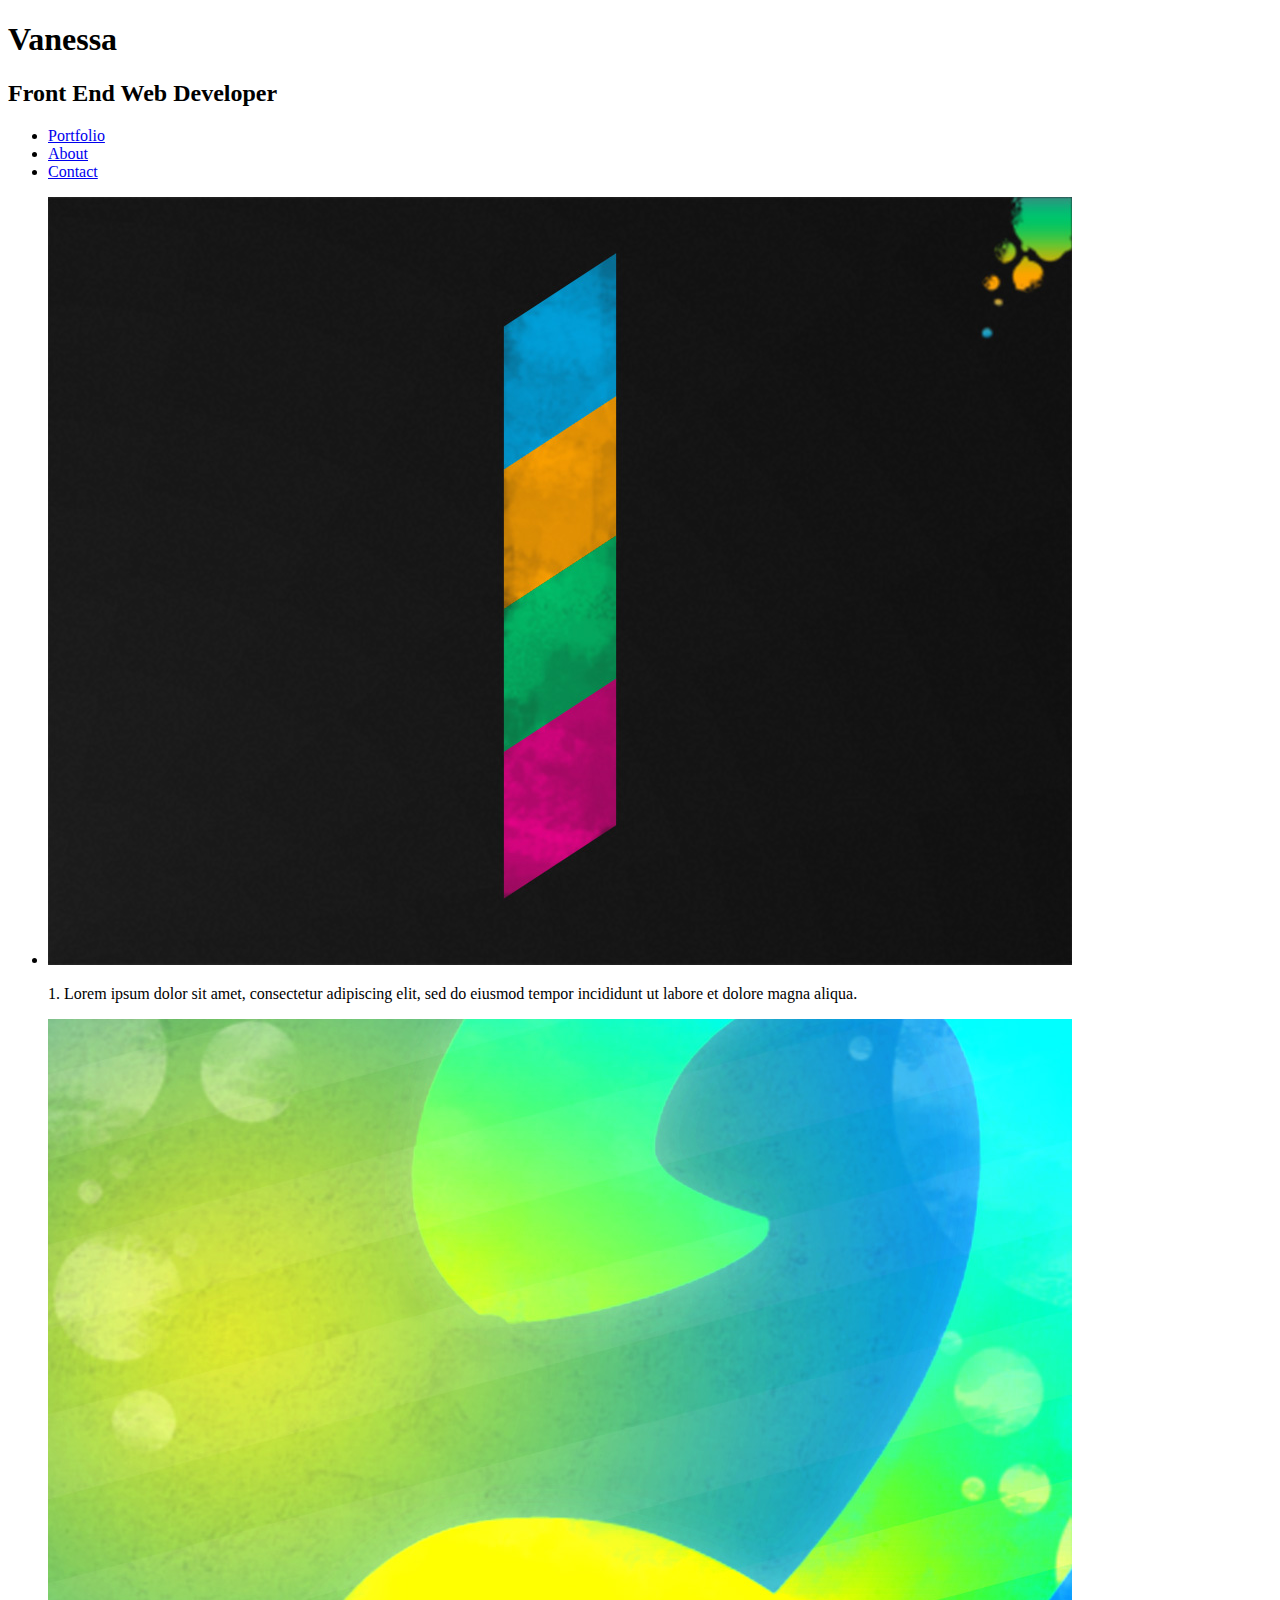
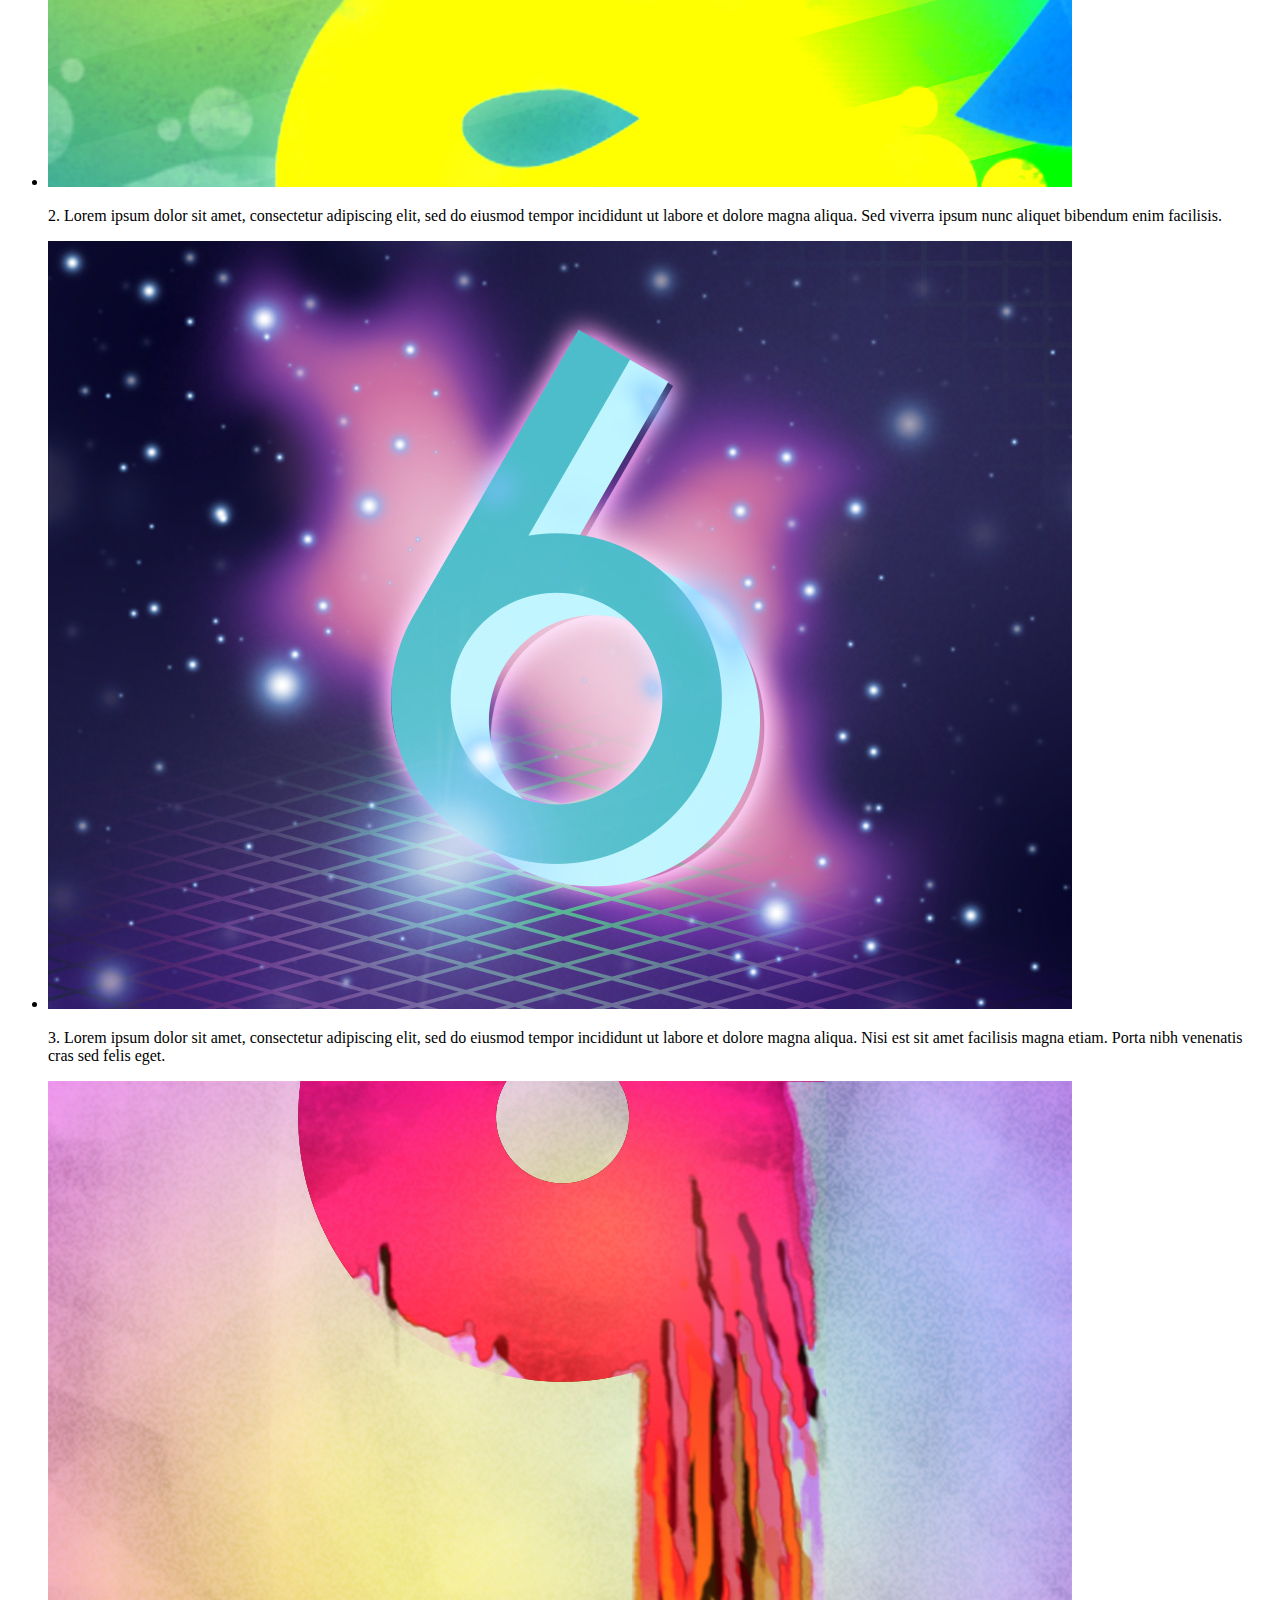
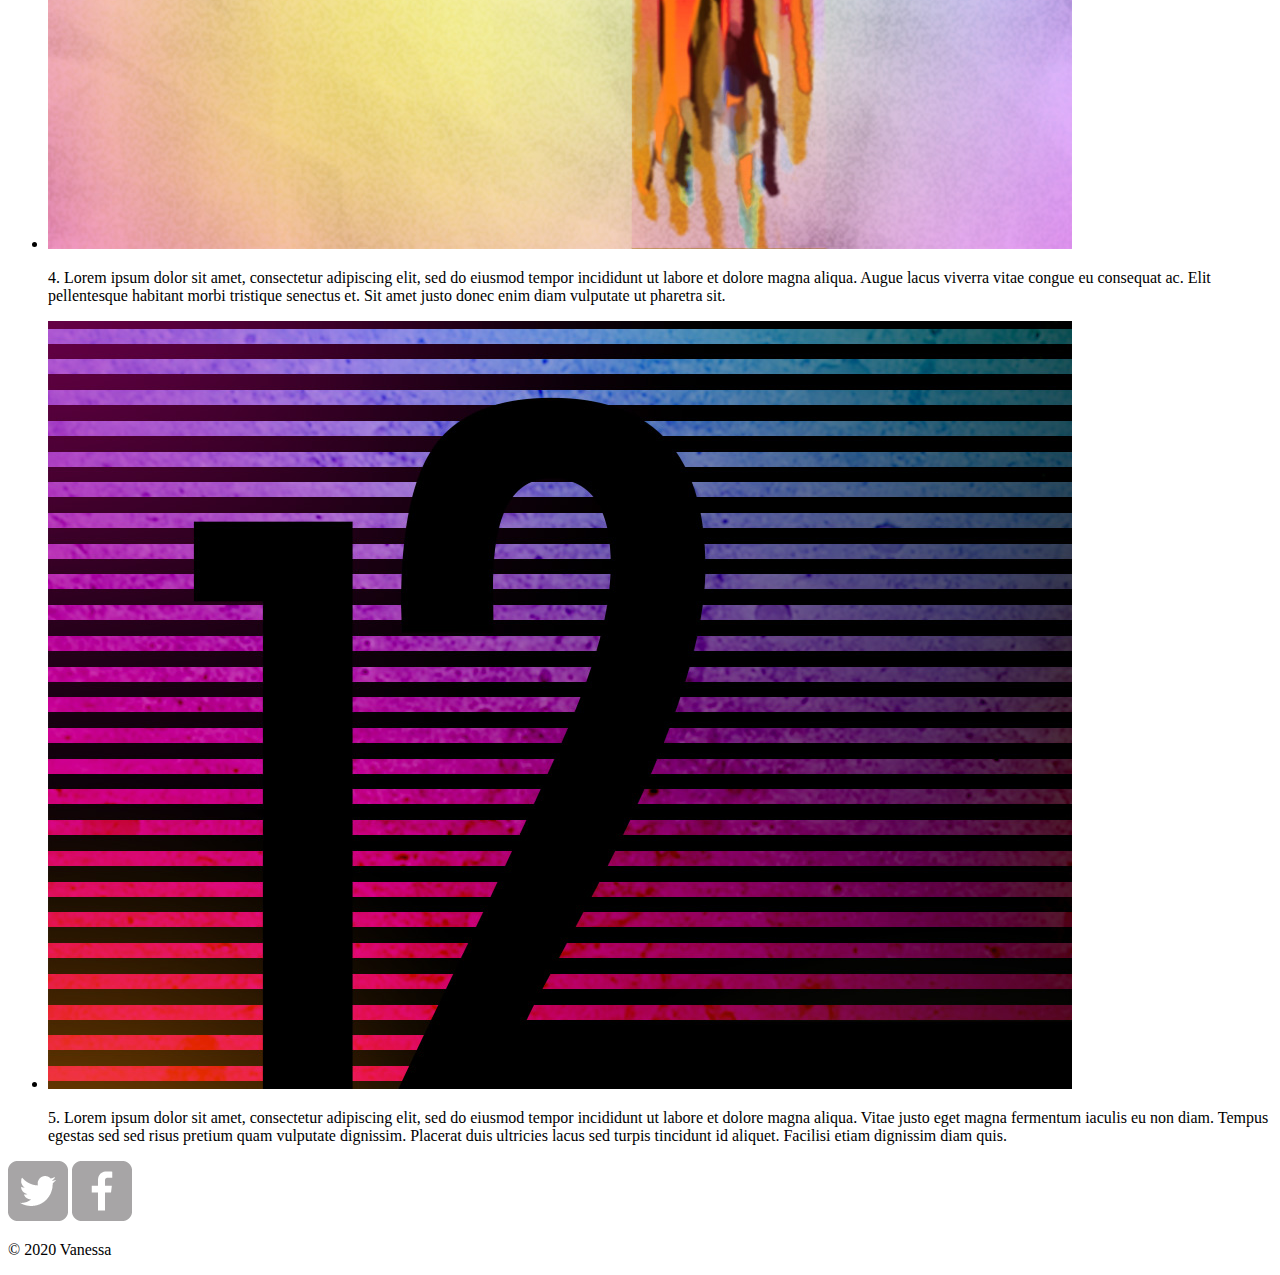
==== index.html @ 03f88fb6 "Added images, added index page" ====
<!DOCTYPE html>
<html>
    
    <head>
        <title> Vanessa | Front End Web Developer</title>
    </head>
    
    <body>
        <!--START OF HEADER-->
        <header>
            <h1>Vanessa</h1>
            <h2>Front End Web Developer</h2>
            
            <!--NAV LIST WITH LIST ITEMS (ul) (li)-->
            <nav>
                <ul>
                    <li>
                        <a href="#"> Portfolio</a>
                    </li>
                    <li>
                        <a href="#"> About</a>
                    </li>
                    <li>
                        <a href="#"> Contact</a>
                    </li>
                </ul>
            </nav>
            
        </header>
        <!--END OF HEADER-->
        
        <!--START OF THE GALLERY-->
        <div>
            <section>
                <ul>
                    <li>
                        <img src="img/numbers-01.jpg" alt="Number 1">
                        <p>1. Lorem ipsum dolor sit amet, consectetur adipiscing elit, sed do eiusmod tempor incididunt ut labore et dolore magna aliqua.</p>
                    </li>
                    <li>
                        <img src="img/numbers-02.jpg" alt="Number 2">
                        <p>2. Lorem ipsum dolor sit amet, consectetur adipiscing elit, sed do eiusmod tempor incididunt ut labore et dolore magna aliqua. Sed viverra ipsum nunc aliquet bibendum enim facilisis.</p>
                    </li>
                    <li>
                        <img src="img/numbers-06.jpg" alt="Number 6">
                        <p>3. Lorem ipsum dolor sit amet, consectetur adipiscing elit, sed do eiusmod tempor incididunt ut labore et dolore magna aliqua. Nisi est sit amet facilisis magna etiam. Porta nibh venenatis cras sed felis eget.</p>
                    </li>
                    <li>
                        <img src="img/numbers-09.jpg" alt="Number 9">
                        <p>4. Lorem ipsum dolor sit amet, consectetur adipiscing elit, sed do eiusmod tempor incididunt ut labore et dolore magna aliqua. Augue lacus viverra vitae congue eu consequat ac. Elit pellentesque habitant morbi tristique senectus et. Sit amet justo donec enim diam vulputate ut pharetra sit.

</p>
                    </li>
                    <li>
                        <img src="img/numbers-12.jpg" alt="Number 12">
                        <p>5. Lorem ipsum dolor sit amet, consectetur adipiscing elit, sed do eiusmod tempor incididunt ut labore et dolore magna aliqua. Vitae justo eget magna fermentum iaculis eu non diam. Tempus egestas sed sed risus pretium quam vulputate dignissim. Placerat duis ultricies lacus sed turpis tincidunt id aliquet. Facilisi etiam dignissim diam quis.</p>
                    </li>
                </ul>
            </section>
            <div>
        
        <footer>
            <a href="http://www.twitter.com" target="_blank"><img src="img/twitter-wrap.png"></a>
            <a href="http://www.facebook.com" target="_blank"><img src="img/facebook-wrap.png"></a>
            <p>&copy; 2020 Vanessa</p>
        </footer>
        
    </body>
    
</html>
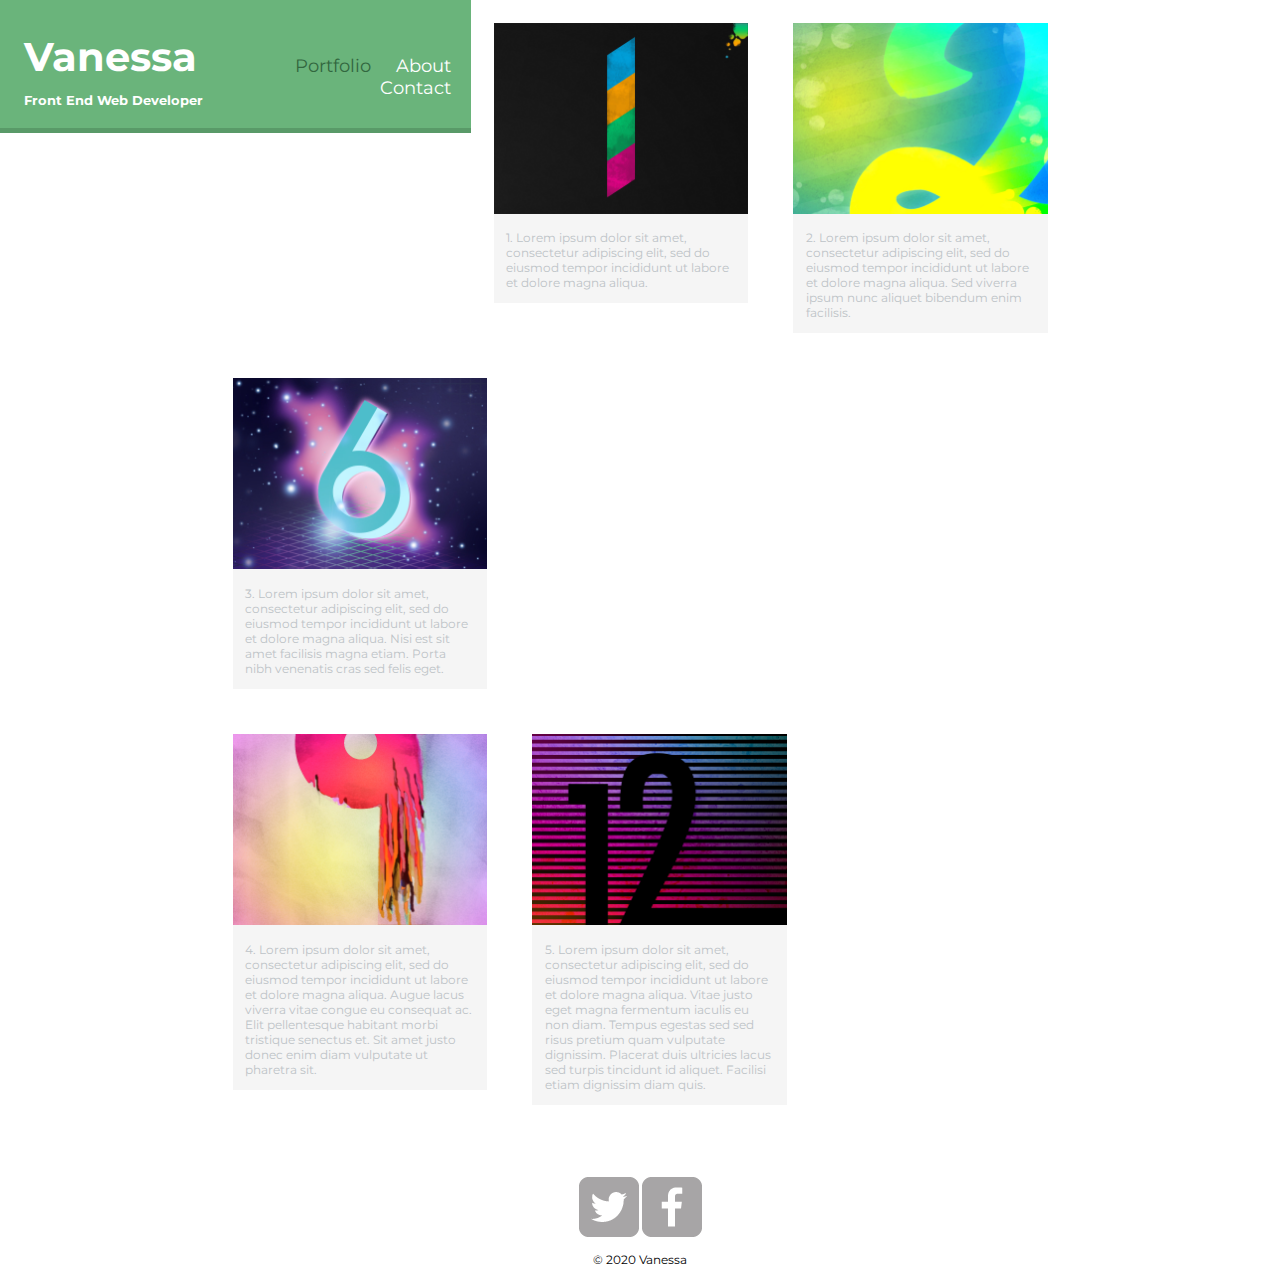
==== commit 6b7e3ec6: "Add files via upload" ====
--- a/index.html
+++ b/index.html
@@ -1,70 +1,78 @@
-<!DOCTYPE html>
-<html>
-    
-    <head>
-        <title> Vanessa | Front End Web Developer</title>
-    </head>
-    
-    <body>
-        <!--START OF HEADER-->
-        <header>
-            <h1>Vanessa</h1>
-            <h2>Front End Web Developer</h2>
-            
-            <!--NAV LIST WITH LIST ITEMS (ul) (li)-->
-            <nav>
-                <ul>
-                    <li>
-                        <a href="#"> Portfolio</a>
-                    </li>
-                    <li>
-                        <a href="#"> About</a>
-                    </li>
-                    <li>
-                        <a href="#"> Contact</a>
-                    </li>
-                </ul>
-            </nav>
-            
-        </header>
-        <!--END OF HEADER-->
-        
-        <!--START OF THE GALLERY-->
-        <div>
-            <section>
-                <ul>
-                    <li>
-                        <img src="img/numbers-01.jpg" alt="Number 1">
-                        <p>1. Lorem ipsum dolor sit amet, consectetur adipiscing elit, sed do eiusmod tempor incididunt ut labore et dolore magna aliqua.</p>
-                    </li>
-                    <li>
-                        <img src="img/numbers-02.jpg" alt="Number 2">
-                        <p>2. Lorem ipsum dolor sit amet, consectetur adipiscing elit, sed do eiusmod tempor incididunt ut labore et dolore magna aliqua. Sed viverra ipsum nunc aliquet bibendum enim facilisis.</p>
-                    </li>
-                    <li>
-                        <img src="img/numbers-06.jpg" alt="Number 6">
-                        <p>3. Lorem ipsum dolor sit amet, consectetur adipiscing elit, sed do eiusmod tempor incididunt ut labore et dolore magna aliqua. Nisi est sit amet facilisis magna etiam. Porta nibh venenatis cras sed felis eget.</p>
-                    </li>
-                    <li>
-                        <img src="img/numbers-09.jpg" alt="Number 9">
-                        <p>4. Lorem ipsum dolor sit amet, consectetur adipiscing elit, sed do eiusmod tempor incididunt ut labore et dolore magna aliqua. Augue lacus viverra vitae congue eu consequat ac. Elit pellentesque habitant morbi tristique senectus et. Sit amet justo donec enim diam vulputate ut pharetra sit.
-
-</p>
-                    </li>
-                    <li>
-                        <img src="img/numbers-12.jpg" alt="Number 12">
-                        <p>5. Lorem ipsum dolor sit amet, consectetur adipiscing elit, sed do eiusmod tempor incididunt ut labore et dolore magna aliqua. Vitae justo eget magna fermentum iaculis eu non diam. Tempus egestas sed sed risus pretium quam vulputate dignissim. Placerat duis ultricies lacus sed turpis tincidunt id aliquet. Facilisi etiam dignissim diam quis.</p>
-                    </li>
-                </ul>
-            </section>
-            <div>
-        
-        <footer>
-            <a href="http://www.twitter.com" target="_blank"><img src="img/twitter-wrap.png"></a>
-            <a href="http://www.facebook.com" target="_blank"><img src="img/facebook-wrap.png"></a>
-            <p>&copy; 2020 Vanessa</p>
-        </footer>
-        
-    </body>
-    
+<!DOCTYPE html>
+<html>
+    
+    <head>
+        <meta charset="utf-8">
+        <title> Vanessa | Front End Web Developer</title>
+        <link href="https://fonts.googleapis.com/css?family=Montserrat:400,700&display=swap" rel="stylesheet">
+        <link rel="stylesheet" href="css/main.css">
+        <link rel="stylesheet" href="css/responsive.css">
+    </head>
+    
+    <body>
+        <!--START OF HEADER-->
+        <header>
+            <!-- CLICKABLE LINK THAT TAKES YOU TO THE HOME PAGE -->
+            <a href="index.html" id="logo">
+                <h1>Vanessa</h1>
+                <h2>Front End Web Developer</h2>
+            </a>
+            
+            <!--NAV LIST WITH LIST ITEMS (ul) (li)-->
+            <nav>
+                <ul>
+                    <li>
+                        <a href="index.html" class="selected">Portfolio</a>
+                    </li>
+                    <li>
+                        <a href="about.html">About</a>
+                    </li>
+                    <li>
+                        <a href="contact.html">Contact</a>
+                    </li>
+                </ul>
+            </nav>
+            
+        </header>
+        <!--END OF HEADER-->
+        
+        <!--START OF THE GALLERY-->
+        <div id="wrapper">
+            <section>
+                <ul id="gallery">
+                    <li>
+                        <img src="img/numbers-01.jpg" alt="Number 1">
+                        <p>1. Lorem ipsum dolor sit amet, consectetur adipiscing elit, sed do eiusmod tempor incididunt ut labore et dolore magna aliqua.</p>
+                    </li>
+                    <li>
+                        <img src="img/numbers-02.jpg" alt="Number 2">
+                        <p>2. Lorem ipsum dolor sit amet, consectetur adipiscing elit, sed do eiusmod tempor incididunt ut labore et dolore magna aliqua. Sed viverra ipsum nunc aliquet bibendum enim facilisis.</p>
+                    </li>
+                    <li>
+                        <img src="img/numbers-06.jpg" alt="Number 6">
+                        <p>3. Lorem ipsum dolor sit amet, consectetur adipiscing elit, sed do eiusmod tempor incididunt ut labore et dolore magna aliqua. Nisi est sit amet facilisis magna etiam. Porta nibh venenatis cras sed felis eget.</p>
+                    </li>
+                    <li>
+                        <img src="img/numbers-09.jpg" alt="Number 9">
+                        <p>4. Lorem ipsum dolor sit amet, consectetur adipiscing elit, sed do eiusmod tempor incididunt ut labore et dolore magna aliqua. Augue lacus viverra vitae congue eu consequat ac. Elit pellentesque habitant morbi tristique senectus et. Sit amet justo donec enim diam vulputate ut pharetra sit.</p>
+                    </li>
+                    <li>
+                        <img src="img/numbers-12.jpg" alt="Number 12">
+                        <p>5. Lorem ipsum dolor sit amet, consectetur adipiscing elit, sed do eiusmod tempor incididunt ut labore et dolore magna aliqua. Vitae justo eget magna fermentum iaculis eu non diam. Tempus egestas sed sed risus pretium quam vulputate dignissim. Placerat duis ultricies lacus sed turpis tincidunt id aliquet. Facilisi etiam dignissim diam quis.</p>
+                    </li>
+                </ul>
+            </section>
+        </div>
+        <!-- END OF GALLERY -->
+        
+         <!-- START OF FOOTER -->
+        
+        <footer>
+            <a href="http://www.twitter.com" target="_blank"><img src="img/twitter-wrap.png" class="social-icon"></a>
+            <a href="http://www.facebook.com" target="_blank"><img src="img/facebook-wrap.png" class="social-icon"></a>
+            <p>&copy; 2020 Vanessa</p>
+        </footer>
+         <!-- END OF FOOTER -->
+    </body>
+    
 </html>--- a/css/main.css
+++ b/css/main.css
@@ -0,0 +1,202 @@
+/**********
+GENERAL
+**********/
+body {
+    font-family: "Montserrat", sans-serif;
+    margin: 0px;
+}
+
+#wrapper {
+    max-width: 940px;
+    margin: 0 auto;
+    padding: 0 5%;
+}
+
+a {
+    text-decoration: none;
+}
+
+h1 {
+    font-size: 1.75em;
+    font-weight: 700;
+}
+
+h2 {
+    font-size: 0.75em;
+    margin: -5 0 0;
+}
+
+h3 {
+    margin: 0 0 1em 0;
+}
+
+img {
+    max-width: 100%;
+}
+
+/***********
+HEADER
+***********/
+
+header {
+    float: left;
+    width; 100%;
+    margin: 0 0 30px 0;
+    padding: 5px 0 0 0;
+}
+
+#logo {
+    text-align: center;
+}
+
+
+/***********
+NAVIGATION
+***********/
+nav {
+    text-align:  center;
+    padding:  10px 0;
+    margin: 20px 0 0;
+}
+
+nav ul {
+    list-style: none;
+    margin: 0 10px;
+    padding: 0;
+}
+
+nav li {
+    display:  inline-block;
+}
+
+nav a {
+    padding: 15px 10px;
+}
+
+
+/***********
+FOOTER
+***********/
+
+footer {
+    text-align: center;
+    font-size: 0.75em;
+    padding: 50px 0 0 0;
+    clear: both;
+}
+
+.social.icon {
+    width: 20px;
+    height: 20px;
+    margin: 0px;
+}
+
+/***********
+PORFOLIO PAGE
+***********/
+
+#gallery {
+    list-style: none;
+    margin: 0;
+    padding; 0;
+}
+
+#gallery li {
+    float: left;
+    width; 45%;
+    margin: 2.5%;
+    background-color: #f5f5f5;
+    color: #bdc3c7;
+}
+
+#gallery li p {
+    margin: 0;
+    padding: 5%;
+    font-size: 0.75em;
+}
+
+
+/***********
+ABOUT PAGE
+***********/
+
+.profile-photo {
+    margin: 0 auto 30px;
+    max-width: 150px;
+    display: block;
+    border-radius: 100%;
+}
+
+/***********
+CONTACT PAGE
+***********/
+
+.contact-info {
+    list-style: none;
+    padding: 0;
+    margin: 0;
+    font-size: .9em;
+}
+
+.contact-info a {
+    display: block;
+    min-height: 20px;
+    background-size: 20px 20px;
+    padding: 0 0 0 30px;
+    margin: 0 0 10px;
+    background-repeat: no-repeat;
+}
+
+.contact-info li.phone a {
+    background-image: url('..img/phone.png')
+}
+
+.contact-info li.mail a {
+    background-image: url('../img/mail.png')
+}
+
+.contact-info li.twitter a {
+    background-image: url('../img/twitter.png')
+}
+
+/***********
+COLORS
+***********/
+body {
+    background-color: #fff;
+}
+
+header {
+    background: #6ab47b;
+    border-color: #599a68;
+}
+
+/* NAV BACKGROUND ON MOBILE */
+nav {
+    background: #599a68;
+}
+
+/*LOGO COLOR*/
+h1,
+h2 {
+    color: #fff;
+}
+
+/*LINKS*/
+a {
+    color: #6ab47b;
+}
+
+nav a,
+nav a:visited {
+    color: #fff;
+}
+
+nav a:hover,
+nav a.selected {
+    color: #32673f;
+}
+
+
+
+
--- a/css/responsive.css
+++ b/css/responsive.css
@@ -0,0 +1,73 @@
+@media screen and (min-width: 480px)  {
+    
+
+    /****************
+    TWO COLUMN LAYOUT
+    *****************/
+    #primary {
+        width: 50%;
+        float: left;
+    }
+    
+    #secodary {
+        width: 40%;
+        float: right;
+    }
+    
+    /****************
+    PAGE: PORTFOLIO
+    *****************/
+    
+    #gallery li {
+        width: 28.3333%;
+    }
+    
+    #gallery li:nth-child(4n) {
+        clear: left;
+    }
+    
+    /*****************
+    PAGE: ABOUT
+    ******************/   
+    .profile-photo {
+        float: left;
+        margin: 0 5% 80px 0;
+    }
+    
+}
+    
+    
+@media screen and (min-width: 660px) {
+    
+    #logo {
+        float: left;
+        margin-left: 5%;
+        text-align: left;
+        width: 45%;
+    }
+    
+    h1 {
+        font-size: 2.5em;
+        margin-bottom: 1px;
+    }
+    
+    h2 {
+        font-size: .825em;
+        margin-bottom: 20px;
+    }
+    
+    nav {
+        background: none;
+        float: right;
+        font-size: 1.125em;
+        text-align: right;
+        width: 45%;
+        margin: 40px 0 0;
+    }
+    
+    header {
+        border-bottom: 5px solid #599a68;
+        margin-bottom: 60px;
+    }
+    
+}